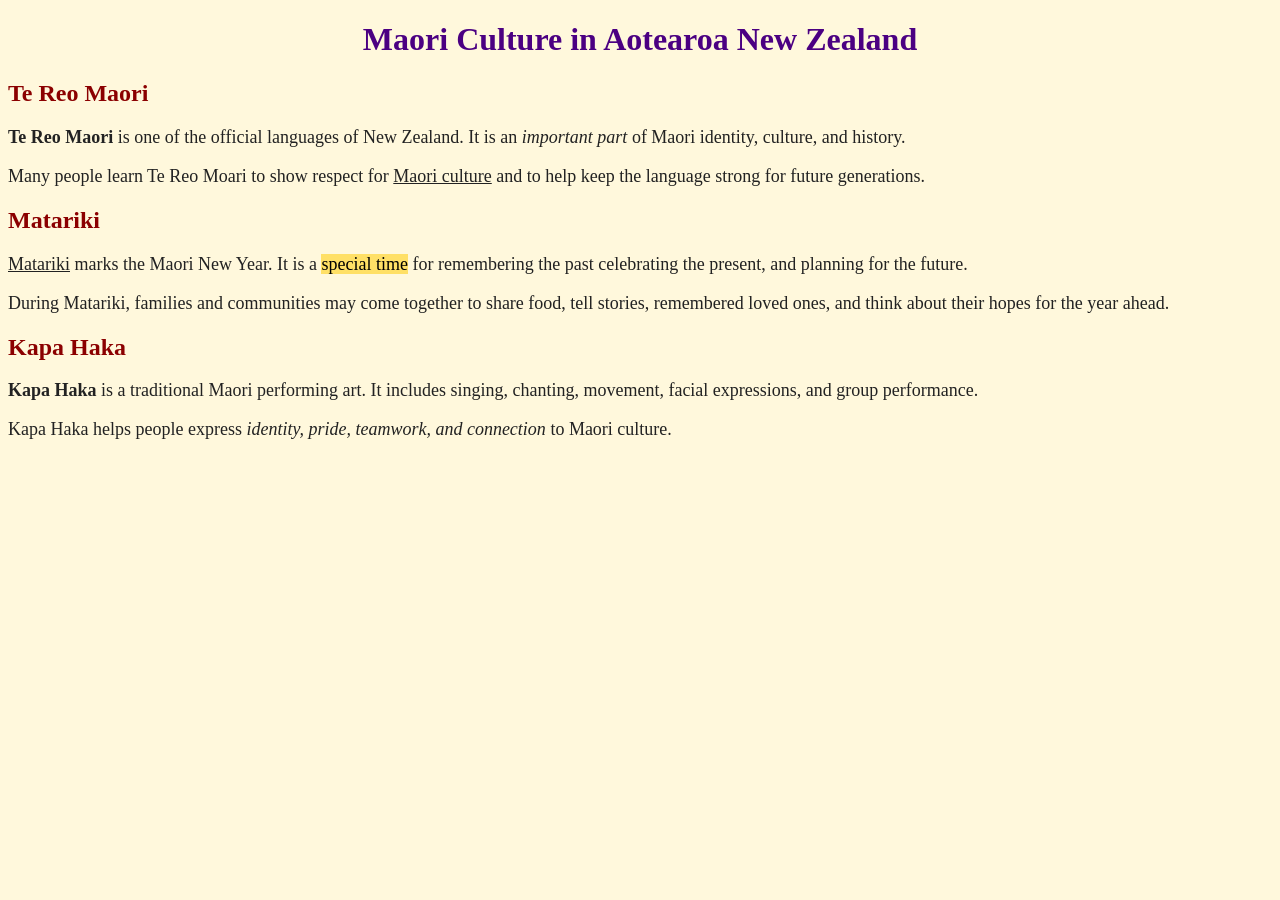
==== index.html @ 514d7905 "Add files via upload" ====
<!DOCTYPE html>
<html lang="en">
<head>
    <meta charset="UTF-8">
    <meta name="viewport" content="width=device-width, initial-scale=1.0">
    <title>Elvis Wang</title>
    <link rel="stylesheet" href ="styles.css">
</head>
<body>
    <h1>Maori Culture in Aotearoa New Zealand</h1>
    <h2>Te Reo Maori</h2>
    <p><b>Te Reo Maori</b> is one of the official languages of New Zealand. It is an <i>important part</i> of Maori identity, culture, and history.</p>
    <p>Many people learn Te Reo Moari to show respect for <u>Maori culture</u> and to help keep the language strong for future generations.</p>
    <h2>Matariki</h2>
    <p><u>Matariki</u> marks the Maori New Year. It is a <mark>special time</mark> for remembering the past celebrating the present, and planning for the future.</p>
    <p>During Matariki, families and communities may come together to share food, tell stories, remembered loved ones, and think about their hopes for the year ahead.</p>
    <h2>Kapa Haka</h2>
    <p><b>Kapa Haka</b> is a traditional Maori performing art. It includes singing, chanting, movement, facial expressions, and group performance.</p>
    <p>Kapa Haka helps people express <i>identity, pride, teamwork, and connection</i> to Maori culture.</p>
</body>
</html>
---- styles.css ----
body {
    background-color: #FFF8DC;
}

h1 {
    color: #4B0082;
  text-align: center;

}

h2 {
    color: #8B0000;
}

p {
    font-size: 18px;
  color: #222222;
}

mark {
  background-color: #FFE066;
}
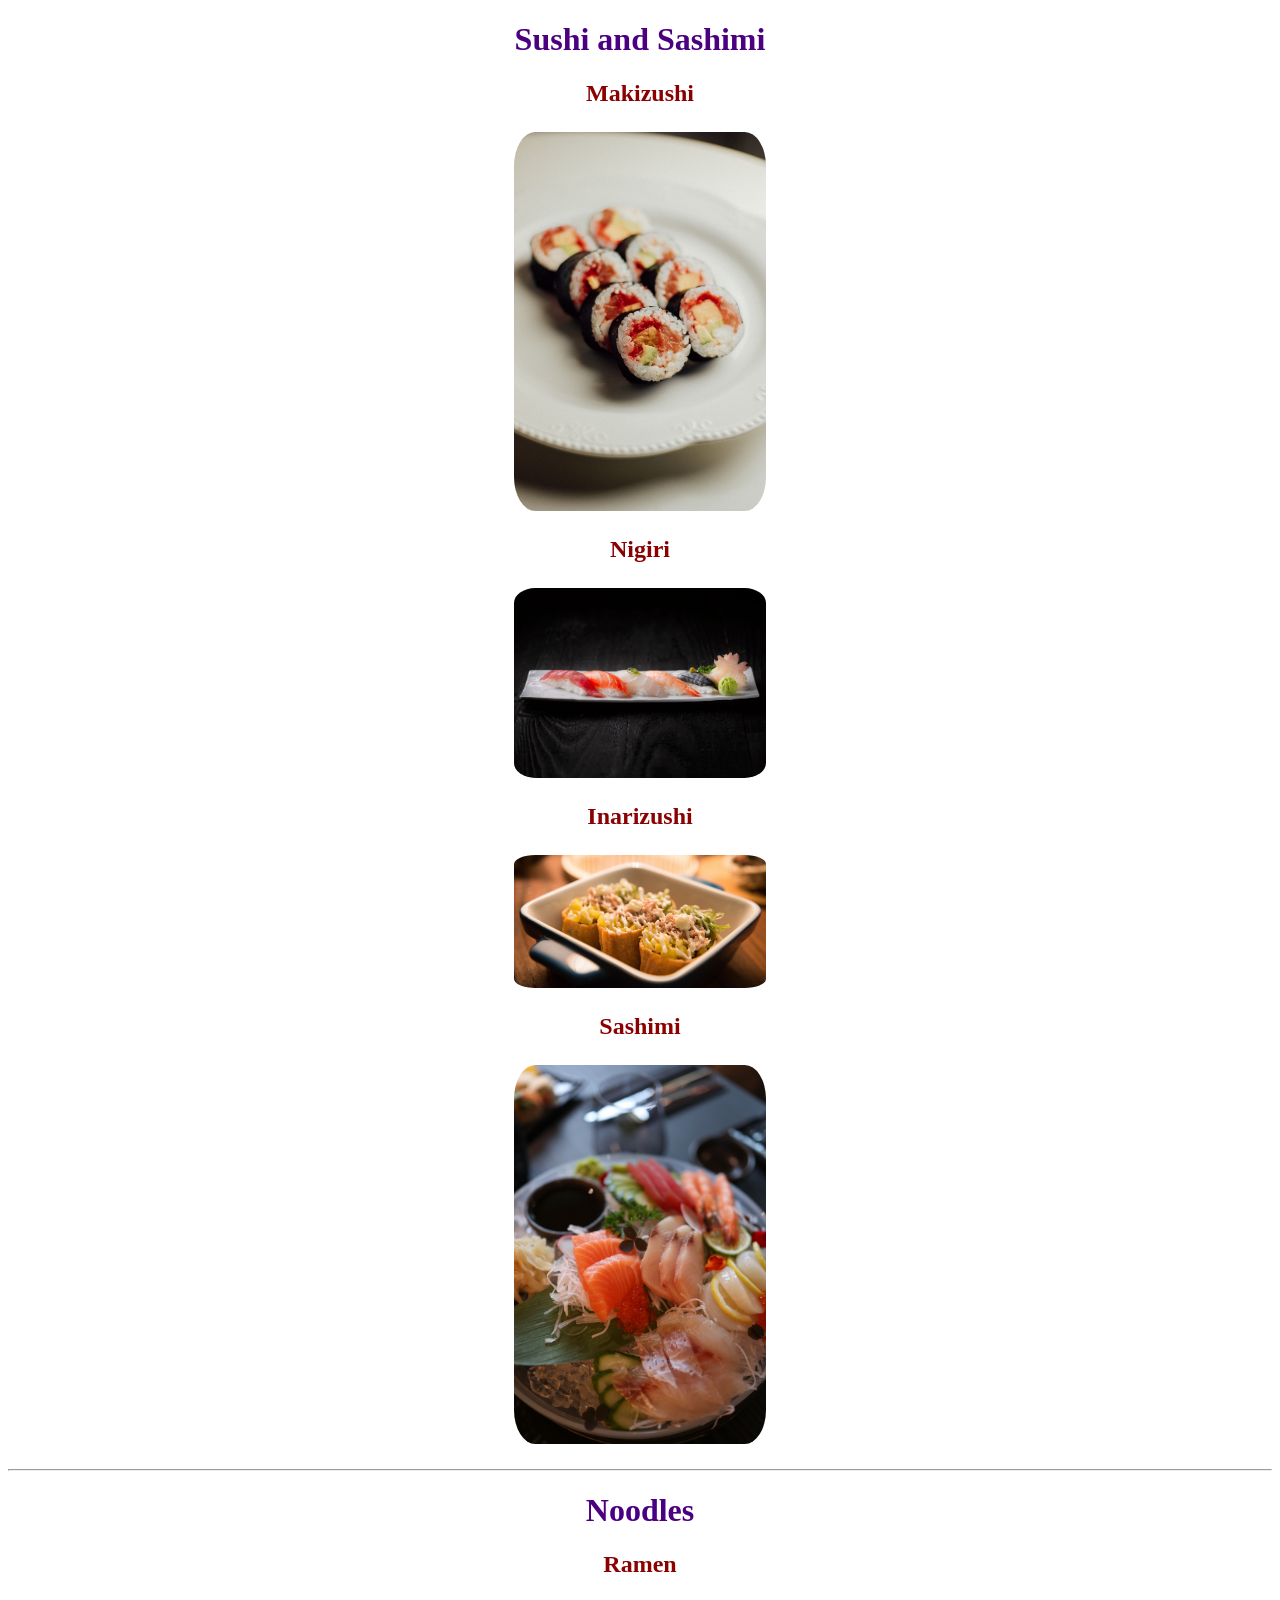
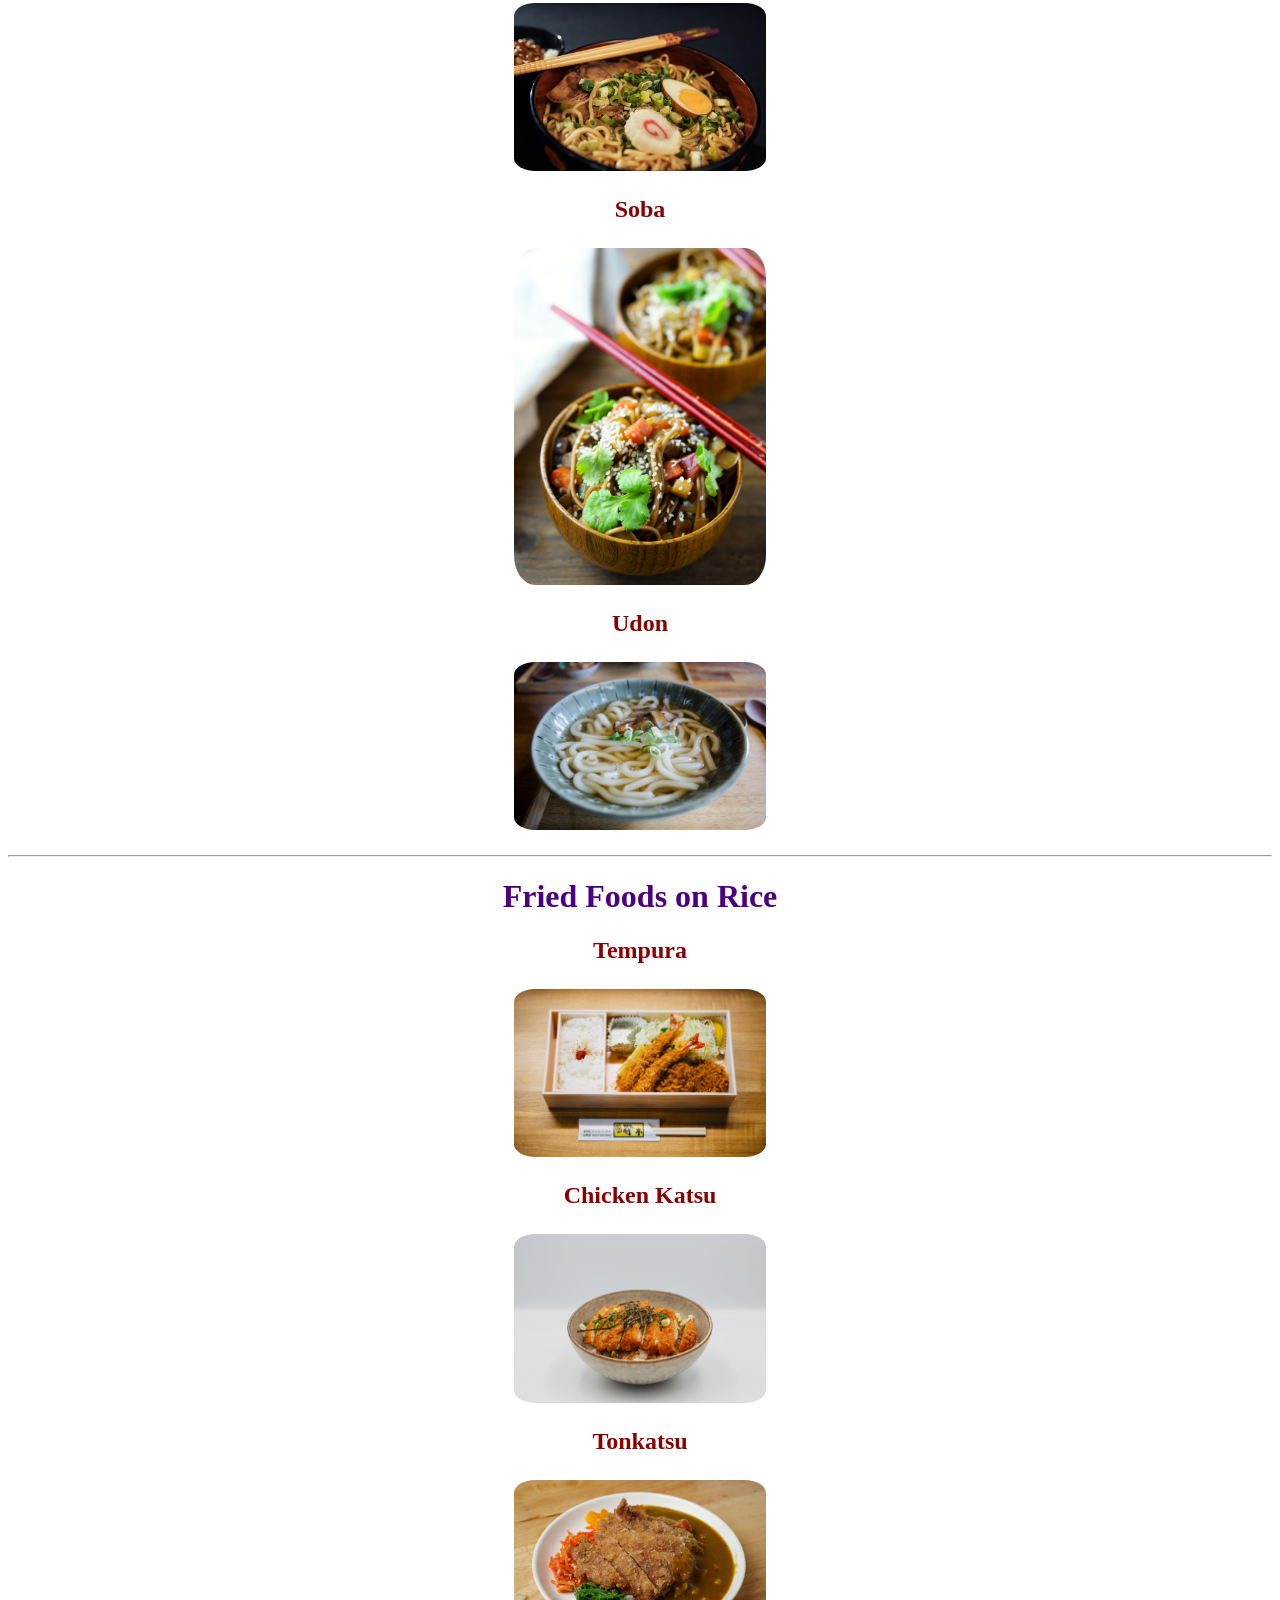
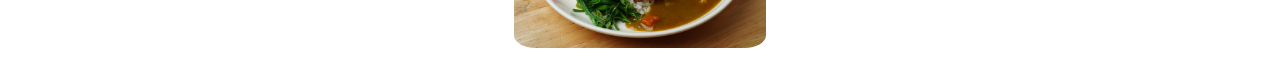
==== commit 8216541f: "Add files via upload" ====
--- a/index.html
+++ b/index.html
@@ -3,19 +3,35 @@
 <head>
     <meta charset="UTF-8">
     <meta name="viewport" content="width=device-width, initial-scale=1.0">
-    <title>Elvis Wang</title>
+    <title>Japanese Dishes</title>
+    <link rel="icon" href = "Images/japanese_dish.jpg"> 
     <link rel="stylesheet" href ="styles.css">
 </head>
 <body>
-    <h1>Maori Culture in Aotearoa New Zealand</h1>
-    <h2>Te Reo Maori</h2>
-    <p><b>Te Reo Maori</b> is one of the official languages of New Zealand. It is an <i>important part</i> of Maori identity, culture, and history.</p>
-    <p>Many people learn Te Reo Moari to show respect for <u>Maori culture</u> and to help keep the language strong for future generations.</p>
-    <h2>Matariki</h2>
-    <p><u>Matariki</u> marks the Maori New Year. It is a <mark>special time</mark> for remembering the past celebrating the present, and planning for the future.</p>
-    <p>During Matariki, families and communities may come together to share food, tell stories, remembered loved ones, and think about their hopes for the year ahead.</p>
-    <h2>Kapa Haka</h2>
-    <p><b>Kapa Haka</b> is a traditional Maori performing art. It includes singing, chanting, movement, facial expressions, and group performance.</p>
-    <p>Kapa Haka helps people express <i>identity, pride, teamwork, and connection</i> to Maori culture.</p>
+    <h1>Sushi and Sashimi</h1>
+    <h2>Makizushi</h2>
+    <img src="Images/sushi.jpg" alt="Makizushi">
+    <h2>Nigiri</h2>
+    <img src="Images/nigiri.jpg" alt="Nigiri">
+    <h2>Inarizushi</h2>
+    <img src="Images/inarizushi.jpg" alt="Inarizushi">
+    <h2>Sashimi</h2>
+    <img src="Images/sashimi.jpg" alt="Sashimi">
+    <hr>
+    <h1>Noodles</h1>
+    <h2>Ramen</h2>
+    <img src="Images/ramen.jpg" alt="Ramen Noodles">
+    <h2>Soba</h2>
+    <img src="Images/soba.jpg" alt="Soba Noodles">
+    <h2>Udon</h2>
+    <img src="Images/udon.jpg" alt="Udon Noodles">
+    <hr>
+    <h1>Fried Foods on Rice</h1>
+    <h2>Tempura</h2>
+    <img src="Images/tempura.jpg" alt="Tempura on Rice">
+    <h2>Chicken Katsu</h2>
+    <img src="Images/katsu.jpg" alt="Katsu on Rice">
+    <h2>Tonkatsu</h2>
+    <img src="Images/tonkatsu.jpg" alt="Tonkatsu on Rice">
 </body>
 </html>
--- a/styles.css
+++ b/styles.css
@@ -1,22 +1,26 @@
-body {
-    background-color: #FFF8DC;
-}
-
 h1 {
+    text-align: center;
     color: #4B0082;
-  text-align: center;
 
 }
 
 h2 {
+    text-align: center;
     color: #8B0000;
 }
 
-p {
-    font-size: 18px;
-  color: #222222;
+img {
+    display: block;
+    margin: auto;
+    width: 20%;
+    border: black;
+    border-radius: 10%;
+    margin: 20px auto;
+    padding: 5px;
+    transition: 0.3s;
 }
 
-mark {
-  background-color: #FFE066;
+img:hover {
+    box-shadow: 0 0 10px 3px black;
+    width: 21%;
 }
